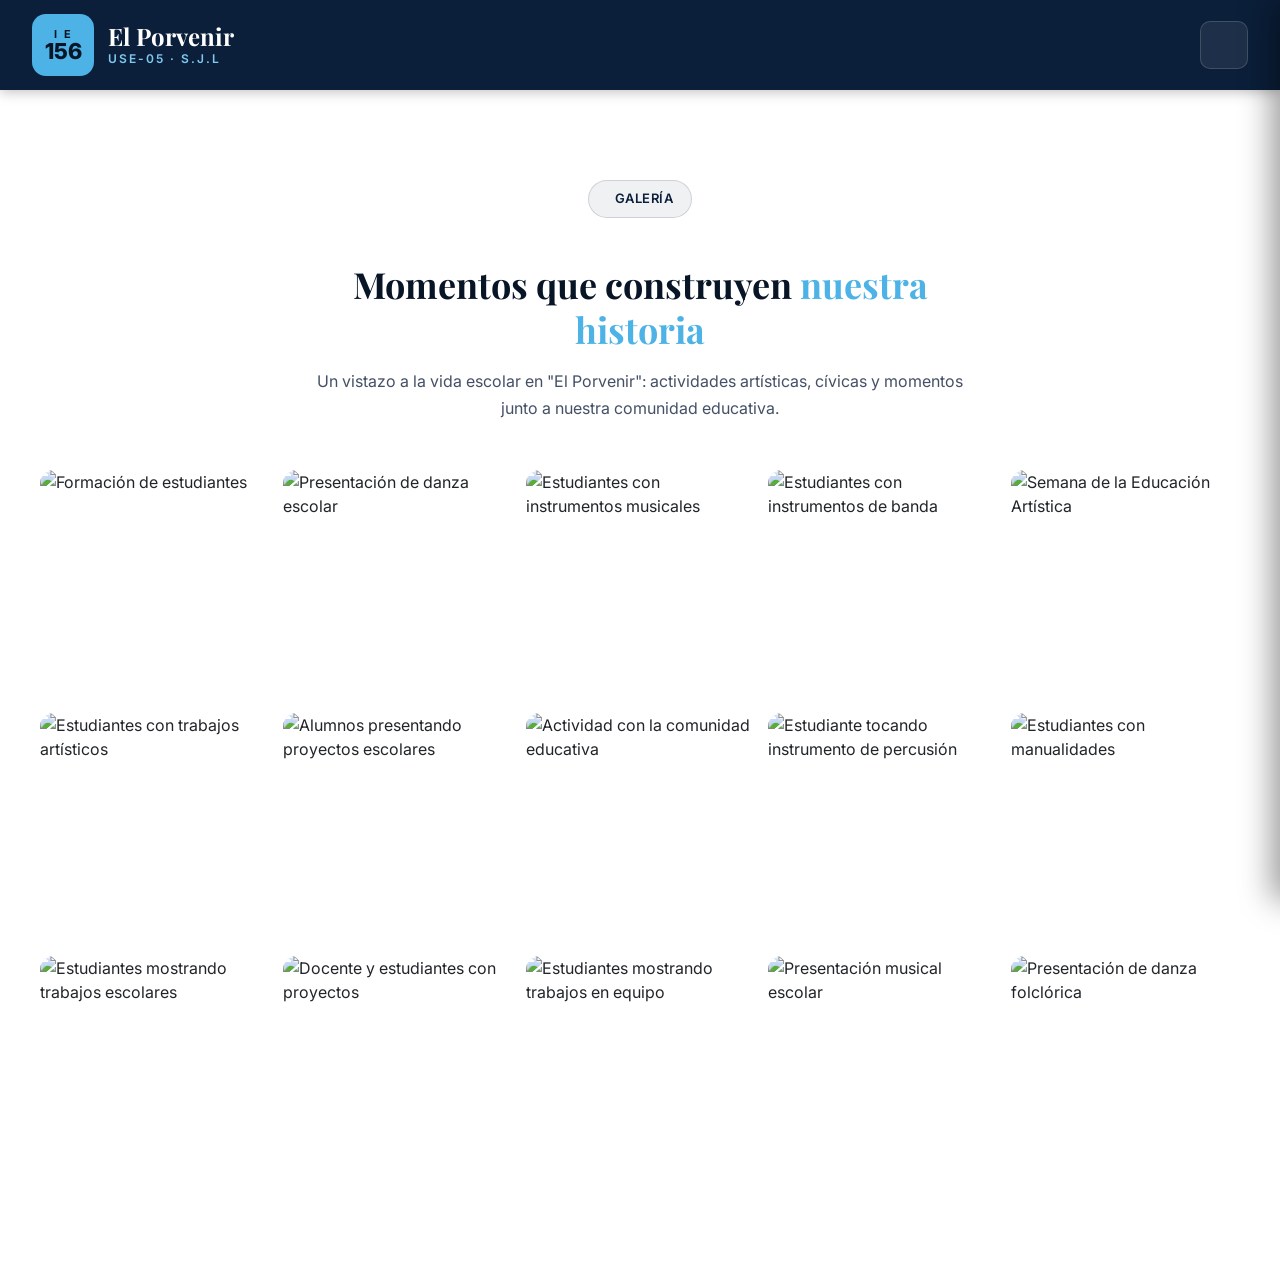
==== galeria.html @ 678dfa6d "first commit" ====
<!DOCTYPE html>
<html lang="es">
<head>
<meta charset="UTF-8">
<meta name="viewport" content="width=device-width, initial-scale=1.0">
<title>I.E. N° 156 El Porvenir - USE 05 SJL</title>
<!-- Bootstrap 5 -->
<link href="https://cdnjs.cloudflare.com/ajax/libs/twitter-bootstrap/5.3.3/css/bootstrap.min.css" rel="stylesheet">
<!-- Bootstrap Icons -->
<link rel="stylesheet" href="https://cdnjs.cloudflare.com/ajax/libs/bootstrap-icons/1.11.3/font/bootstrap-icons.min.css">
<!-- Google Fonts -->
<link rel="preconnect" href="https://fonts.googleapis.com">
<link href="https://fonts.googleapis.com/css2?family=Playfair+Display:wght@600;700;800&family=Inter:wght@400;500;600;700&display=swap" rel="stylesheet">

<link rel="stylesheet" href="estilos.css">
</head>
<body>
<!-- ===== HEADER ===== -->
<header class="header">
  <div class="brand">
    <div class="brand-badge">
      <span class="ie-label">I E</span>
      <span class="ie-number">156</span>
    </div>
    <div class="brand-title">
      <h1>El Porvenir</h1>
      <span>USE-05 · S.J.L</span>
    </div>
  </div>

  <button class="menu-btn" id="menuBtn" aria-label="Abrir menú" aria-expanded="false" aria-controls="sidebarMenu">
    <i class="bi bi-list"></i>
  </button>
</header>

<!-- ===== GALERÍA ===== -->
<section class="gallery" id="galeria">
  <div class="gallery-header">
    <span class="badge-pill badge-pill-dark"><i class="bi bi-camera-fill"></i> GALERÍA</span>
    <h2>Momentos que construyen <span class="highlight-dark">nuestra historia</span></h2>
    <p>Un vistazo a la vida escolar en "El Porvenir": actividades artísticas, cívicas y momentos junto a nuestra comunidad educativa.</p>
  </div>
 
  <div class="gallery-grid">
    <div class="gallery-item"><img src="gallery/g1.jpg" alt="Formación de estudiantes"></div>
    <div class="gallery-item"><img src="gallery/g2.jpg" alt="Presentación de danza escolar"></div>
    <div class="gallery-item"><img src="gallery/g3.jpg" alt="Estudiantes con instrumentos musicales"></div>
    <div class="gallery-item"><img src="gallery/g4.jpg" alt="Estudiantes con instrumentos de banda"></div>
    <div class="gallery-item"><img src="gallery/g5.jpg" alt="Semana de la Educación Artística"></div>
    <div class="gallery-item"><img src="gallery/g6.jpg" alt="Estudiantes con trabajos artísticos"></div>
    <div class="gallery-item"><img src="gallery/g7.jpg" alt="Alumnos presentando proyectos escolares"></div>
    <div class="gallery-item"><img src="gallery/g8.jpg" alt="Actividad con la comunidad educativa"></div>
    <div class="gallery-item"><img src="gallery/g9.jpg" alt="Estudiante tocando instrumento de percusión"></div>
    <div class="gallery-item"><img src="gallery/g10.jpg" alt="Estudiantes con manualidades"></div>
    <div class="gallery-item"><img src="gallery/g11.jpg" alt="Estudiantes mostrando trabajos escolares"></div>
    <div class="gallery-item"><img src="gallery/g12.jpg" alt="Docente y estudiantes con proyectos"></div>
    <div class="gallery-item"><img src="gallery/g13.jpg" alt="Estudiantes mostrando trabajos en equipo"></div>
    <div class="gallery-item"><img src="gallery/g14.jpg" alt="Presentación musical escolar"></div>
    <div class="gallery-item"><img src="gallery/g15.jpg" alt="Presentación de danza folclórica"></div>
  </div>
</section>
 
<!-- ===== OVERLAY + SIDEBAR MENU ===== -->
<div class="overlay-bg" id="overlayBg"></div>
 
<nav class="sidebar" id="sidebarMenu" aria-hidden="true">
  <div class="sidebar-header">
    <div class="brand-title">
      <h1>Menú</h1>
      <span>El Porvenir · IE 156</span>
    </div>
    <button class="sidebar-close" id="sidebarClose" aria-label="Cerrar menú">
      <i class="bi bi-x-lg"></i>
    </button>
  </div>
 
  <div class="sidebar-nav">
    <a href="inicio.html"><i class="bi bi-house-door-fill"></i> Inicio</a>
    <a href="nosotros.html"><i class="bi bi-people-fill"></i> Nosotros</a>
    <a href="#niveles"><i class="bi bi-mortarboard-fill"></i> Niveles de educación</a>
    <a href="#noticias"><i class="bi bi-newspaper"></i> Noticias</a>
    <a href="galeria.html"><i class="bi bi-images"></i> Galería</a>
    <a href="#contacto"><i class="bi bi-envelope-fill"></i> Contáctanos</a>
  </div>
 
  <div class="sidebar-footer">
    © 2026 I.E. N° 156 "El Porvenir" — USE-05 SJL
  </div>
</nav>
 
<script src="https://cdnjs.cloudflare.com/ajax/libs/twitter-bootstrap/5.3.3/js/bootstrap.bundle.min.js"></script>
<script src="script.js"></script>
 
</body>
</html>
---- estilos.css ----
:root{
  --navy: #0b1f3a;
  --navy-dark: #071527;
  --blue-accent: #4db3e6;
  --blue-light: #7fc9f0;
  --red: #c0392b;
  --white: #ffffff;
  --overlay: rgba(7, 21, 39, 0.72);
}

*{ box-sizing: border-box; }

body{
  font-family: 'Inter', sans-serif;
  margin: 0;
  background: var(--navy-dark);
  overflow-x: hidden;
}

h1, h2, .brand-title{
  font-family: 'Playfair Display', serif;
}

/* ===== HEADER ===== */
.header{
  background: var(--navy);
  padding: 14px 32px;
  display: flex;
  align-items: center;
  justify-content: space-between;
  position: relative;
  z-index: 20;
  box-shadow: 0 2px 12px rgba(0,0,0,0.25);
}

.brand{
  display: flex;
  align-items: center;
  gap: 14px;
}

.brand-badge{
  width: 62px;
  height: 62px;
  background: var(--blue-accent);
  border-radius: 14px;
  display: flex;
  flex-direction: column;
  align-items: center;
  justify-content: center;
  color: var(--navy-dark);
  font-weight: 700;
  line-height: 1;
}
.brand-badge .ie-label{
  font-size: 11px;
  letter-spacing: 2px;
}
.brand-badge .ie-number{
  font-size: 22px;
  font-weight: 800;
}

.brand-title h1{
  color: var(--white);
  font-size: 24px;
  margin: 0;
  font-weight: 700;
}
.brand-title span{
  display: block;
  color: var(--blue-light);
  font-size: 12px;
  letter-spacing: 2px;
  font-weight: 600;
  font-family: 'Inter', sans-serif;
}

/* Hamburger button */
.menu-btn{
  background: rgba(255,255,255,0.08);
  border: 1px solid rgba(255,255,255,0.15);
  border-radius: 10px;
  width: 48px;
  height: 48px;
  display: flex;
  align-items: center;
  justify-content: center;
  cursor: pointer;
  transition: background 0.2s ease;
}
.menu-btn:hover{
  background: rgba(255,255,255,0.16);
}
.menu-btn i{
  color: var(--white);
  font-size: 22px;
}

/* ===== HERO ===== */
.hero{
  position: relative;
  min-height: 90vh;
  background: linear-gradient(var(--overlay), var(--overlay)),
              url('PORTADA.jpg') center/cover no-repeat;
  display: flex;
  align-items: center;
}

.hero-content{
  max-width: 720px;
  padding: 60px 32px;
  position: relative;
  z-index: 5;
}

.badge-pill{
  display: inline-flex;
  align-items: center;
  gap: 8px;
  background: rgba(255,255,255,0.08);
  border: 1px solid rgba(127, 201, 240, 0.4);
  color: var(--blue-light);
  padding: 8px 18px;
  border-radius: 30px;
  font-size: 13px;
  font-weight: 600;
  letter-spacing: 0.5px;
  margin-bottom: 24px;
}

.hero-content h2{
  color: var(--white);
  font-size: 52px;
  font-weight: 700;
  line-height: 1.15;
  margin-bottom: 24px;
}
.hero-content h2 .highlight{
  color: var(--blue-light);
}

.hero-content p{
  color: rgba(255,255,255,0.85);
  font-size: 17px;
  line-height: 1.7;
  margin-bottom: 32px;
  max-width: 560px;
}

.hero-buttons .btn{
  padding: 14px 28px;
  border-radius: 30px;
  font-weight: 700;
  font-size: 15px;
}
.btn-primary-custom{
  background: var(--blue-light);
  border: none;
  color: var(--navy-dark);
}
.btn-primary-custom:hover{
  background: #a3d8f5;
  color: var(--navy-dark);
}
.btn-outline-custom{
  background: transparent;
  border: 2px solid rgba(255,255,255,0.6);
  color: var(--white);
}
.btn-outline-custom:hover{
  background: rgba(255,255,255,0.1);
  color: var(--white);
}

/* Shield logo */


/* ===== SIDEBAR MENU ===== */
.overlay-bg{
  position: fixed;
  inset: 0;
  background: rgba(0,0,0,0.55);
  opacity: 0;
  visibility: hidden;
  transition: opacity 0.35s ease, visibility 0.35s ease;
  z-index: 40;
}
.overlay-bg.active{
  opacity: 1;
  visibility: visible;
}

.sidebar{
  position: fixed;
  top: 0;
  right: 0;
  height: 100%;
  width: 340px;
  max-width: 85vw;
  background: var(--navy);
  z-index: 50;
  transform: translateX(100%);
  transition: transform 0.4s cubic-bezier(.25,.8,.25,1);
  box-shadow: -8px 0 30px rgba(0,0,0,0.4);
  display: flex;
  flex-direction: column;
}
.sidebar.active{
  transform: translateX(0);
}

.sidebar-header{
  display: flex;
  align-items: center;
  justify-content: space-between;
  padding: 22px 24px;
  border-bottom: 1px solid rgba(255,255,255,0.1);
}
.sidebar-header .brand-title h1{
  font-size: 18px;
}
.sidebar-close{
  background: rgba(255,255,255,0.08);
  border: 1px solid rgba(255,255,255,0.15);
  border-radius: 8px;
  width: 38px;
  height: 38px;
  color: var(--white);
  display: flex;
  align-items: center;
  justify-content: center;
  cursor: pointer;
  font-size: 18px;
}
.sidebar-close:hover{
  background: rgba(255,255,255,0.16);
}

.sidebar-nav{
  padding: 20px 12px;
  flex: 1;
  overflow-y: auto;
}
.sidebar-nav a{
  display: flex;
  align-items: center;
  gap: 14px;
  color: rgba(255,255,255,0.85);
  text-decoration: none;
  padding: 15px 16px;
  border-radius: 12px;
  font-weight: 600;
  font-size: 16px;
  margin-bottom: 6px;
  transition: background 0.2s ease, color 0.2s ease, padding-left 0.2s ease;
}
.sidebar-nav a i{
  font-size: 20px;
  color: var(--blue-light);
  width: 24px;
  text-align: center;
}
.sidebar-nav a:hover, .sidebar-nav a:focus{
  background: rgba(255,255,255,0.08);
  color: var(--white);
  padding-left: 22px;
}

.sidebar-footer{
  padding: 20px 24px;
  border-top: 1px solid rgba(255,255,255,0.1);
  color: rgba(255,255,255,0.5);
  font-size: 12px;
}

body.no-scroll{
  overflow: hidden;
}

/*noticia*/

*{ box-sizing: border-box; }

body{
  font-family: 'Inter', sans-serif;
  margin: 0;
  background: var(--navy-dark);
  overflow-x: hidden;
}

h1, h2, .brand-title{
  font-family: 'Playfair Display', serif;
}

/* ===== HEADER ===== */
.header{
  background: var(--navy);
  padding: 14px 32px;
  display: flex;
  align-items: center;
  justify-content: space-between;
  position: relative;
  z-index: 20;
  box-shadow: 0 2px 12px rgba(0,0,0,0.25);
}

.brand{
  display: flex;
  align-items: center;
  gap: 14px;
}

.brand-badge{
  width: 62px;
  height: 62px;
  background: var(--blue-accent);
  border-radius: 14px;
  display: flex;
  flex-direction: column;
  align-items: center;
  justify-content: center;
  color: var(--navy-dark);
  font-weight: 700;
  line-height: 1;
}
.brand-badge .ie-label{
  font-size: 11px;
  letter-spacing: 2px;
}
.brand-badge .ie-number{
  font-size: 22px;
  font-weight: 800;
}

.brand-title h1{
  color: var(--white);
  font-size: 24px;
  margin: 0;
  font-weight: 700;
}
.brand-title span{
  display: block;
  color: var(--blue-light);
  font-size: 12px;
  letter-spacing: 2px;
  font-weight: 600;
  font-family: 'Inter', sans-serif;
}

/* Hamburger button */
.menu-btn{
  background: rgba(255,255,255,0.08);
  border: 1px solid rgba(255,255,255,0.15);
  border-radius: 10px;
  width: 48px;
  height: 48px;
  display: flex;
  align-items: center;
  justify-content: center;
  cursor: pointer;
  transition: background 0.2s ease;
}
.menu-btn:hover{
  background: rgba(255,255,255,0.16);
}
.menu-btn i{
  color: var(--white);
  font-size: 22px;
}

/* ===== HERO ===== */
.hero-content{
  max-width: 720px;
  padding: 60px 32px;
  position: relative;
  z-index: 5;
}

.badge-pill{
  display: inline-flex;
  align-items: center;
  gap: 8px;
  background: rgba(255,255,255,0.08);
  border: 1px solid rgba(127, 201, 240, 0.4);
  color: var(--blue-light);
  padding: 8px 18px;
  border-radius: 30px;
  font-size: 13px;
  font-weight: 600;
  letter-spacing: 0.5px;
  margin-bottom: 24px;
}

.hero-content h2{
  color: var(--white);
  font-size: 52px;
  font-weight: 700;
  line-height: 1.15;
  margin-bottom: 24px;
}
.hero-content h2 .highlight{
  color: var(--blue-light);
}

.hero-content p{
  color: rgba(255,255,255,0.85);
  font-size: 17px;
  line-height: 1.7;
  margin-bottom: 32px;
  max-width: 560px;
}

.hero-buttons .btn{
  padding: 14px 28px;
  border-radius: 30px;
  font-weight: 700;
  font-size: 15px;
}
.btn-primary-custom{
  background: var(--blue-light);
  border: none;
  color: var(--navy-dark);
}
.btn-primary-custom:hover{
  background: #a3d8f5;
  color: var(--navy-dark);
}
.btn-outline-custom{
  background: transparent;
  border: 2px solid rgba(255,255,255,0.6);
  color: var(--white);
}
.btn-outline-custom:hover{
  background: rgba(255,255,255,0.1);
  color: var(--white);
}

/* Shield logo */
.shield-wrap{
  position: absolute;
  right: 8%;
  top: 46%;
  transform: translateY(-50%);
  z-index: 4;
}
.shield{
  width: 240px;
  height: 300px;
  background: var(--white);
  border: 4px solid #f0c419;
  clip-path: polygon(0 0, 100% 0, 100% 65%, 50% 100%, 0 65%);
  display: flex;
  flex-direction: column;
  align-items: center;
  box-shadow: 0 15px 40px rgba(0,0,0,0.4);
}
.shield-top{
  display: flex;
  width: 100%;
  flex: 1;
}
.shield-side{
  flex: 1;
  background: var(--red);
  display: flex;
  align-items: center;
  justify-content: center;
  color: var(--white);
  font-family: 'Playfair Display', serif;
  font-weight: 700;
  font-size: 28px;
}
.shield-center{
  width: 70px;
  display: flex;
  align-items: center;
  justify-content: center;
  font-family: 'Playfair Display', serif;
  font-weight: 800;
  font-size: 46px;
  color: var(--navy-dark);
}
.shield-footer{
  text-align: center;
  padding-bottom: 14px;
  color: var(--navy-dark);
}
.shield-footer strong{
  display: block;
  font-size: 12px;
  letter-spacing: 1px;
}
.shield-footer small{
  font-size: 9px;
  color: #555;
}

@media (max-width: 991px){
  .shield-wrap{ display:none; }
  .hero-content h2{ font-size: 38px; }
}

/* ===== SIDEBAR MENU ===== */
.overlay-bg{
  position: fixed;
  inset: 0;
  background: rgba(0,0,0,0.55);
  opacity: 0;
  visibility: hidden;
  transition: opacity 0.35s ease, visibility 0.35s ease;
  z-index: 40;
}
.overlay-bg.active{
  opacity: 1;
  visibility: visible;
}

.sidebar{
  position: fixed;
  top: 0;
  right: 0;
  height: 100%;
  width: 340px;
  max-width: 85vw;
  background: var(--navy);
  z-index: 50;
  transform: translateX(100%);
  transition: transform 0.4s cubic-bezier(.25,.8,.25,1);
  box-shadow: -8px 0 30px rgba(0,0,0,0.4);
  display: flex;
  flex-direction: column;
}
.sidebar.active{
  transform: translateX(0);
}

.sidebar-header{
  display: flex;
  align-items: center;
  justify-content: space-between;
  padding: 22px 24px;
  border-bottom: 1px solid rgba(255,255,255,0.1);
}
.sidebar-header .brand-title h1{
  font-size: 18px;
}
.sidebar-close{
  background: rgba(255,255,255,0.08);
  border: 1px solid rgba(255,255,255,0.15);
  border-radius: 8px;
  width: 38px;
  height: 38px;
  color: var(--white);
  display: flex;
  align-items: center;
  justify-content: center;
  cursor: pointer;
  font-size: 18px;
}
.sidebar-close:hover{
  background: rgba(255,255,255,0.16);
}

.sidebar-nav{
  padding: 20px 12px;
  flex: 1;
  overflow-y: auto;
}
.sidebar-nav a{
  display: flex;
  align-items: center;
  gap: 14px;
  color: rgba(255,255,255,0.85);
  text-decoration: none;
  padding: 15px 16px;
  border-radius: 12px;
  font-weight: 600;
  font-size: 16px;
  margin-bottom: 6px;
  transition: background 0.2s ease, color 0.2s ease, padding-left 0.2s ease;
}
.sidebar-nav a i{
  font-size: 20px;
  color: var(--blue-light);
  width: 24px;
  text-align: center;
}
.sidebar-nav a:hover, .sidebar-nav a:focus{
  background: rgba(255,255,255,0.08);
  color: var(--white);
  padding-left: 22px;
}

.sidebar-footer{
  padding: 20px 24px;
  border-top: 1px solid rgba(255,255,255,0.1);
  color: rgba(255,255,255,0.5);
  font-size: 12px;
}

body.no-scroll{
  overflow: hidden;
}

/* ===== HISTORIA ===== */
.history{
  background: var(--white);
  padding: 90px 32px 100px;
}
 
.history-layout{
  max-width: 1200px;
  margin: 0 auto;
  display: grid;
  grid-template-columns: 1.15fr 0.85fr;
  gap: 64px;
  align-items: start;
}
 
/* Columna de texto (derecha, fija) */
.history-text-col{
  order: 2;
}
.history-text-sticky{
  position: sticky;
  top: 32px;
}
 
.badge-pill-dark{
  background: rgba(11, 31, 58, 0.06);
  border: 1px solid rgba(11, 31, 58, 0.15);
  color: var(--navy);
}
 
.history-text-sticky h2{
  font-size: 38px;
  font-weight: 700;
  color: var(--navy-dark);
  line-height: 1.2;
  margin: 20px 0 22px;
}
.highlight-dark{
  color: var(--blue-accent);
}
 
.history-text-sticky p{
  color: #445066;
  font-size: 16.5px;
  line-height: 1.75;
  margin-bottom: 18px;
}
.history-text-sticky p strong{
  color: var(--navy-dark);
}
 
.history-photo{
  position: relative;
  margin-top: 12px;
  border-radius: 20px;
  overflow: hidden;
  box-shadow: 0 20px 45px rgba(11, 31, 58, 0.18);
}
.history-photo img{
  width: 100%;
  height: 320px;
  object-fit: cover;
  display: block;
}
.history-photo-badge{
  position: absolute;
  left: 20px;
  bottom: 20px;
  background: var(--navy);
  color: var(--white);
  padding: 12px 18px;
  border-radius: 14px;
  display: flex;
  flex-direction: column;
  line-height: 1.2;
  box-shadow: 0 8px 20px rgba(0,0,0,0.25);
}
.history-photo-badge strong{
  font-family: 'Playfair Display', serif;
  font-size: 24px;
  color: var(--blue-light);
}
.history-photo-badge span{
  font-size: 12px;
  letter-spacing: 0.5px;
}
 
/* Columna de timeline (izquierda) */
.history-timeline-col{
  order: 1;
}
 
/* Timeline */
.timeline{
  position: relative;
}
 
.timeline-line{
  position: absolute;
  left: 27px;
  top: 8px;
  bottom: 8px;
  width: 3px;
  background: linear-gradient(var(--blue-accent), var(--navy));
  border-radius: 3px;
}
 
.timeline-item{
  position: relative;
  display: flex;
  gap: 24px;
  padding-bottom: 36px;
}
.timeline-item:last-child{
  padding-bottom: 0;
}
 
.timeline-dot{
  flex-shrink: 0;
  width: 56px;
  height: 56px;
  border-radius: 50%;
  background: var(--navy);
  border: 4px solid var(--blue-light);
  position: relative;
  z-index: 2;
  display: flex;
  align-items: center;
  justify-content: center;
}
.timeline-dot i{
  color: var(--white);
  font-size: 20px;
}
 
.timeline-card{
  background: #f4f8fb;
  border: 1px solid rgba(11, 31, 58, 0.08);
  border-left: 4px solid var(--blue-accent);
  border-radius: 16px;
  padding: 20px 24px;
  flex: 1;
  transition: transform 0.2s ease, box-shadow 0.2s ease;
}
.timeline-card:hover{
  transform: translateY(-3px);
  box-shadow: 0 12px 28px rgba(11, 31, 58, 0.12);
}
 
.timeline-year{
  display: inline-block;
  background: var(--navy);
  color: var(--white);
  font-weight: 700;
  font-size: 13px;
  letter-spacing: 1px;
  padding: 5px 14px;
  border-radius: 20px;
  margin-bottom: 12px;
}
 
.timeline-card h3{
  font-family: 'Playfair Display', serif;
  font-size: 20px;
  color: var(--navy-dark);
  margin: 0 0 8px;
}
 
.timeline-card p{
  color: #445066;
  font-size: 15px;
  line-height: 1.7;
  margin: 0;
}
 
@media (max-width: 900px){
  .history-layout{
    grid-template-columns: 1fr;
    gap: 40px;
  }
  .history-text-col{ order: 1; }
  .history-timeline-col{ order: 2; }
  .history-text-sticky{ position: static; }
}
 
@media (max-width: 640px){
  .history{ padding: 60px 20px 70px; }
  .history-text-sticky h2{ font-size: 28px; }
  .history-photo img{ height: 220px; }
  .timeline-line{ left: 22px; }
  .timeline-dot{ width: 44px; height: 44px; border-width: 3px; }
  .timeline-dot i{ font-size: 16px; }
  .timeline-item{ gap: 16px; }
  .timeline-card{ padding: 16px 18px; }
}

/* ===== NOSOTROS ===== */
.about{
  background: #f4f8fb;
  padding: 90px 32px 100px;
}
 
.about-header{
  max-width: 720px;
  margin: 0 auto 56px;
  text-align: center;
}
.about-header h2{
  font-size: 36px;
  font-weight: 700;
  color: var(--navy-dark);
  line-height: 1.25;
  margin: 20px 0 0;
}
 
.about-cards{
  max-width: 1000px;
  margin: 0 auto 48px;
  display: grid;
  grid-template-columns: 1fr 1fr;
  gap: 28px;
}
 
.about-card{
  background: var(--white);
  border-radius: 20px;
  padding: 36px 32px;
  border: 1px solid rgba(11, 31, 58, 0.08);
  box-shadow: 0 10px 30px rgba(11, 31, 58, 0.06);
}
 
.about-card-icon{
  width: 54px;
  height: 54px;
  border-radius: 14px;
  background: var(--navy);
  display: flex;
  align-items: center;
  justify-content: center;
  margin-bottom: 20px;
}
.about-card-icon i{
  color: var(--blue-light);
  font-size: 24px;
}
 
.about-card h3{
  font-family: 'Playfair Display', serif;
  font-size: 24px;
  color: var(--navy-dark);
  margin: 0 0 14px;
}
 
.about-card p{
  color: #445066;
  font-size: 15.5px;
  line-height: 1.75;
  margin: 0;
}
 
/* Tarjeta directora */
.director-card{
  max-width: 1000px;
  margin: 0 auto;
  background: var(--navy);
  border-radius: 20px;
  padding: 32px 36px;
  display: flex;
  align-items: center;
  gap: 28px;
  box-shadow: 0 20px 45px rgba(11, 31, 58, 0.18);
}
 
.director-photo{
  flex-shrink: 0;
  width: 88px;
  height: 88px;
  border-radius: 50%;
  background: var(--blue-accent);
  border: 3px solid var(--blue-light);
  display: flex;
  align-items: center;
  justify-content: center;
  overflow: hidden;
}
.director-photo img{
  width: 100%;
  height: 100%;
  object-fit: cover;
  object-position: top center;
}
 
.director-tag{
  display: inline-block;
  background: rgba(255,255,255,0.1);
  color: var(--blue-light);
  font-size: 12px;
  font-weight: 700;
  letter-spacing: 1.5px;
  padding: 4px 12px;
  border-radius: 20px;
  margin-bottom: 10px;
}
 
.director-info h3{
  font-family: 'Playfair Display', serif;
  color: var(--white);
  font-size: 22px;
  margin: 0 0 6px;
}
 
.director-info p{
  color: rgba(255,255,255,0.75);
  font-size: 15px;
  margin: 0;
}
 
@media (max-width: 768px){
  .about{ padding: 60px 20px 70px; }
  .about-header h2{ font-size: 28px; }
  .about-cards{ grid-template-columns: 1fr; }
  .director-card{ flex-direction: column; text-align: center; padding: 28px 24px; }
}

/* ===== GALERÍA ===== */
.gallery{
  background: var(--white);
  padding: 90px 32px 100px;
}
 
.gallery-header{
  max-width: 680px;
  margin: 0 auto 48px;
  text-align: center;
}
.gallery-header h2{
  font-size: 36px;
  font-weight: 700;
  color: var(--navy-dark);
  line-height: 1.25;
  margin: 20px 0 16px;
}
.gallery-header p{
  color: #445066;
  font-size: 16px;
  line-height: 1.7;
}
 
.gallery-grid{
  max-width: 1200px;
  margin: 0 auto;
  display: grid;
  grid-template-columns: repeat(5, 1fr);
  gap: 14px;
}
 
.gallery-item{
  aspect-ratio: 1 / 1;
  border-radius: 14px;
  overflow: hidden;
  cursor: pointer;
  position: relative;
}
.gallery-item img{
  width: 100%;
  height: 100%;
  object-fit: cover;
  display: block;
  transition: transform 0.4s ease, filter 0.4s ease;
}
.gallery-item::after{
  content: '';
  position: absolute;
  inset: 0;
  background: linear-gradient(to top, rgba(7,21,39,0.35), transparent 50%);
  opacity: 0;
  transition: opacity 0.3s ease;
}
.gallery-item:hover::after{
  opacity: 1;
}
.gallery-item:hover img{
  transform: scale(1.08);
}
 
@media (max-width: 900px){
  .gallery-grid{ grid-template-columns: repeat(3, 1fr); }
}
@media (max-width: 640px){
  .gallery{ padding: 60px 20px 70px; }
  .gallery-header h2{ font-size: 28px; }
  .gallery-grid{ grid-template-columns: repeat(2, 1fr); gap: 10px; }
}
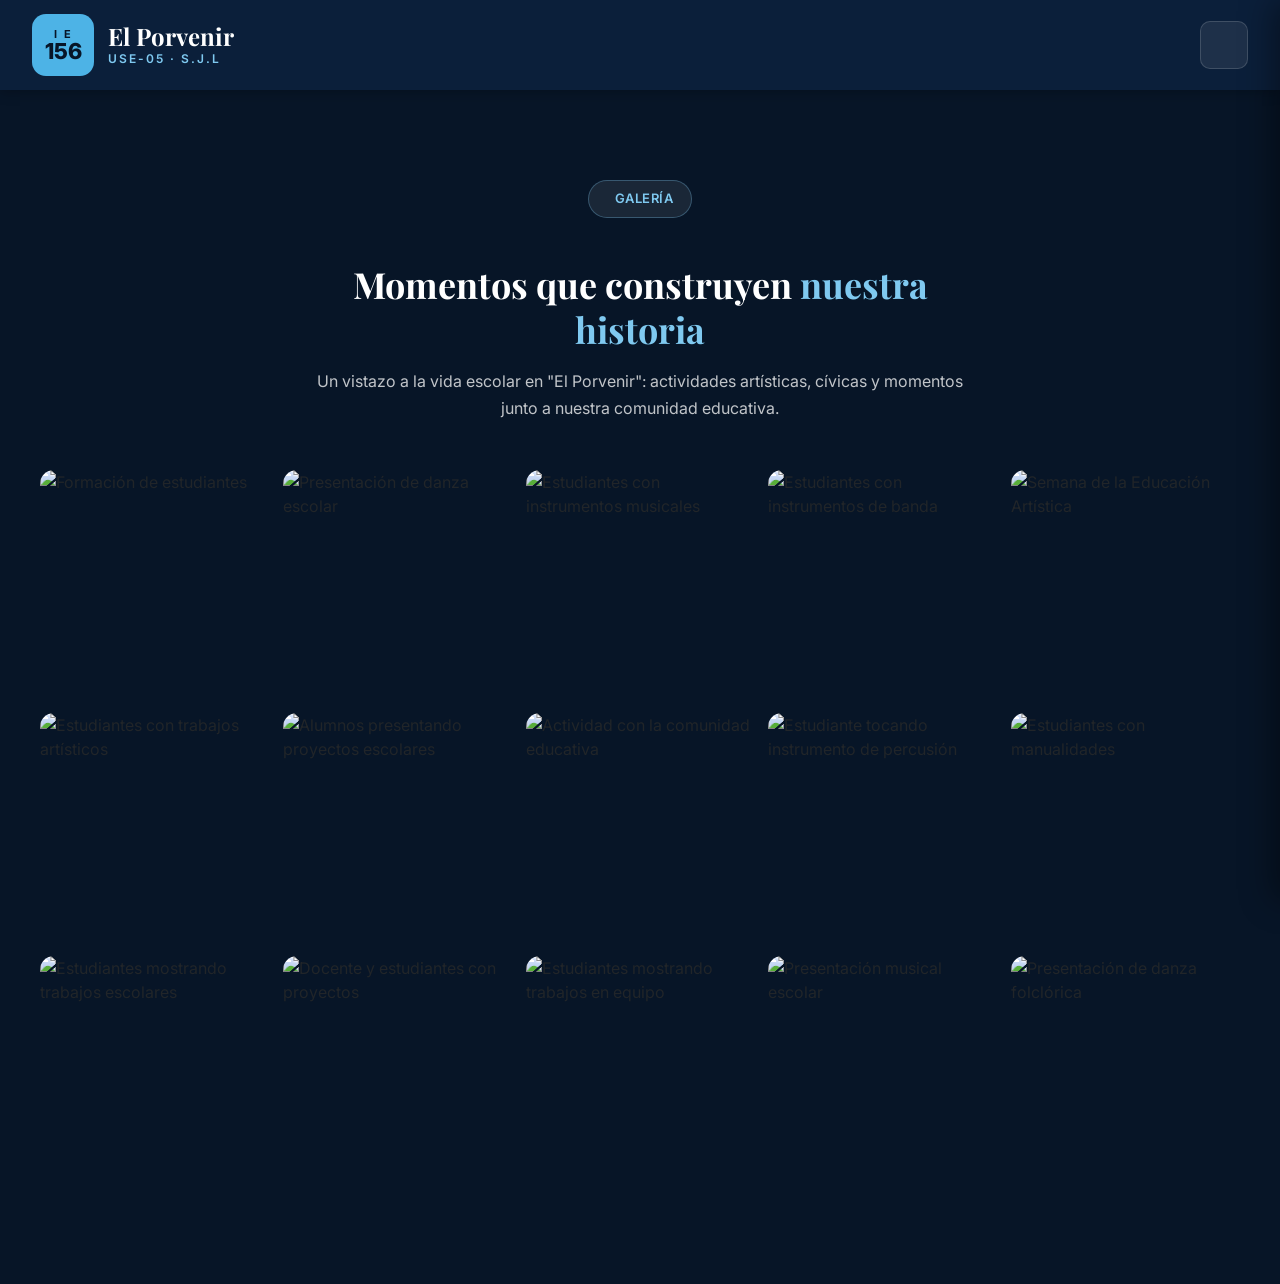
==== commit 3ce74fd3: "capas actualizadas" ====
--- a/galeria.html
+++ b/galeria.html
@@ -75,7 +75,7 @@
   </div>
  
   <div class="sidebar-nav">
-    <a href="inicio.html"><i class="bi bi-house-door-fill"></i> Inicio</a>
+    <a href="index.html"><i class="bi bi-house-door-fill"></i> Inicio</a>
     <a href="nosotros.html"><i class="bi bi-people-fill"></i> Nosotros</a>
     <a href="#niveles"><i class="bi bi-mortarboard-fill"></i> Niveles de educación</a>
     <a href="#noticias"><i class="bi bi-newspaper"></i> Noticias</a>
--- a/estilos.css
+++ b/estilos.css
@@ -97,7 +97,7 @@
   font-size: 22px;
 }
 
-/* ===== HERO ===== */
+/* ===== HERO (con imagen de portada) ===== */
 .hero{
   position: relative;
   min-height: 90vh;
@@ -174,7 +174,69 @@
 }
 
 /* Shield logo */
-
+.shield-wrap{
+  position: absolute;
+  right: 8%;
+  top: 46%;
+  transform: translateY(-50%);
+  z-index: 4;
+}
+.shield{
+  width: 240px;
+  height: 300px;
+  background: var(--white);
+  border: 4px solid #f0c419;
+  clip-path: polygon(0 0, 100% 0, 100% 65%, 50% 100%, 0 65%);
+  display: flex;
+  flex-direction: column;
+  align-items: center;
+  box-shadow: 0 15px 40px rgba(0,0,0,0.4);
+}
+.shield-top{
+  display: flex;
+  width: 100%;
+  flex: 1;
+}
+.shield-side{
+  flex: 1;
+  background: var(--red);
+  display: flex;
+  align-items: center;
+  justify-content: center;
+  color: var(--white);
+  font-family: 'Playfair Display', serif;
+  font-weight: 700;
+  font-size: 28px;
+}
+.shield-center{
+  width: 70px;
+  display: flex;
+  align-items: center;
+  justify-content: center;
+  font-family: 'Playfair Display', serif;
+  font-weight: 800;
+  font-size: 46px;
+  color: var(--navy-dark);
+}
+.shield-footer{
+  text-align: center;
+  padding-bottom: 14px;
+  color: var(--navy-dark);
+}
+.shield-footer strong{
+  display: block;
+  font-size: 12px;
+  letter-spacing: 1px;
+}
+.shield-footer small{
+  font-size: 9px;
+  color: #555;
+}
+
+@media (max-width: 991px){
+  .shield-wrap{ display:none; }
+  .hero-content h2{ font-size: 38px; }
+}
 
 /* ===== SIDEBAR MENU ===== */
 .overlay-bg{
@@ -278,338 +340,31 @@
   overflow: hidden;
 }
 
-/*noticia*/
-
-*{ box-sizing: border-box; }
-
-body{
-  font-family: 'Inter', sans-serif;
-  margin: 0;
-  background: var(--navy-dark);
-  overflow-x: hidden;
-}
-
-h1, h2, .brand-title{
-  font-family: 'Playfair Display', serif;
-}
-
-/* ===== HEADER ===== */
-.header{
-  background: var(--navy);
-  padding: 14px 32px;
-  display: flex;
-  align-items: center;
-  justify-content: space-between;
-  position: relative;
-  z-index: 20;
-  box-shadow: 0 2px 12px rgba(0,0,0,0.25);
-}
-
-.brand{
-  display: flex;
-  align-items: center;
-  gap: 14px;
-}
-
-.brand-badge{
-  width: 62px;
-  height: 62px;
-  background: var(--blue-accent);
-  border-radius: 14px;
-  display: flex;
-  flex-direction: column;
-  align-items: center;
-  justify-content: center;
-  color: var(--navy-dark);
-  font-weight: 700;
-  line-height: 1;
-}
-.brand-badge .ie-label{
-  font-size: 11px;
-  letter-spacing: 2px;
-}
-.brand-badge .ie-number{
-  font-size: 22px;
-  font-weight: 800;
-}
-
-.brand-title h1{
-  color: var(--white);
-  font-size: 24px;
-  margin: 0;
-  font-weight: 700;
-}
-.brand-title span{
-  display: block;
-  color: var(--blue-light);
-  font-size: 12px;
-  letter-spacing: 2px;
-  font-weight: 600;
-  font-family: 'Inter', sans-serif;
-}
-
-/* Hamburger button */
-.menu-btn{
-  background: rgba(255,255,255,0.08);
-  border: 1px solid rgba(255,255,255,0.15);
-  border-radius: 10px;
-  width: 48px;
-  height: 48px;
-  display: flex;
-  align-items: center;
-  justify-content: center;
-  cursor: pointer;
-  transition: background 0.2s ease;
-}
-.menu-btn:hover{
-  background: rgba(255,255,255,0.16);
-}
-.menu-btn i{
-  color: var(--white);
-  font-size: 22px;
-}
-
-/* ===== HERO ===== */
-.hero-content{
-  max-width: 720px;
-  padding: 60px 32px;
-  position: relative;
-  z-index: 5;
-}
-
-.badge-pill{
-  display: inline-flex;
-  align-items: center;
-  gap: 8px;
-  background: rgba(255,255,255,0.08);
-  border: 1px solid rgba(127, 201, 240, 0.4);
-  color: var(--blue-light);
-  padding: 8px 18px;
-  border-radius: 30px;
-  font-size: 13px;
-  font-weight: 600;
-  letter-spacing: 0.5px;
-  margin-bottom: 24px;
-}
-
-.hero-content h2{
-  color: var(--white);
-  font-size: 52px;
-  font-weight: 700;
-  line-height: 1.15;
-  margin-bottom: 24px;
-}
-.hero-content h2 .highlight{
-  color: var(--blue-light);
-}
-
-.hero-content p{
-  color: rgba(255,255,255,0.85);
-  font-size: 17px;
-  line-height: 1.7;
-  margin-bottom: 32px;
-  max-width: 560px;
-}
-
-.hero-buttons .btn{
-  padding: 14px 28px;
-  border-radius: 30px;
-  font-weight: 700;
-  font-size: 15px;
-}
-.btn-primary-custom{
-  background: var(--blue-light);
-  border: none;
-  color: var(--navy-dark);
-}
-.btn-primary-custom:hover{
-  background: #a3d8f5;
-  color: var(--navy-dark);
-}
-.btn-outline-custom{
-  background: transparent;
-  border: 2px solid rgba(255,255,255,0.6);
-  color: var(--white);
-}
-.btn-outline-custom:hover{
-  background: rgba(255,255,255,0.1);
-  color: var(--white);
-}
-
-/* Shield logo */
-.shield-wrap{
+/* ===== FONDO NAVY CON REJILLA (reutilizable) ===== */
+.bg-navy-pattern{
+  position: relative;
+  background: linear-gradient(135deg, var(--navy-dark) 0%, var(--navy) 55%, var(--navy-dark) 100%);
+  overflow: hidden;
+}
+
+.bg-navy-pattern::before{
+  content: '';
   position: absolute;
-  right: 8%;
-  top: 46%;
-  transform: translateY(-50%);
-  z-index: 4;
-}
-.shield{
-  width: 240px;
-  height: 300px;
-  background: var(--white);
-  border: 4px solid #f0c419;
-  clip-path: polygon(0 0, 100% 0, 100% 65%, 50% 100%, 0 65%);
-  display: flex;
-  flex-direction: column;
-  align-items: center;
-  box-shadow: 0 15px 40px rgba(0,0,0,0.4);
-}
-.shield-top{
-  display: flex;
-  width: 100%;
-  flex: 1;
-}
-.shield-side{
-  flex: 1;
-  background: var(--red);
-  display: flex;
-  align-items: center;
-  justify-content: center;
-  color: var(--white);
-  font-family: 'Playfair Display', serif;
-  font-weight: 700;
-  font-size: 28px;
-}
-.shield-center{
-  width: 70px;
-  display: flex;
-  align-items: center;
-  justify-content: center;
-  font-family: 'Playfair Display', serif;
-  font-weight: 800;
-  font-size: 46px;
-  color: var(--navy-dark);
-}
-.shield-footer{
-  text-align: center;
-  padding-bottom: 14px;
-  color: var(--navy-dark);
-}
-.shield-footer strong{
-  display: block;
-  font-size: 12px;
-  letter-spacing: 1px;
-}
-.shield-footer small{
-  font-size: 9px;
-  color: #555;
-}
-
-@media (max-width: 991px){
-  .shield-wrap{ display:none; }
-  .hero-content h2{ font-size: 38px; }
-}
-
-/* ===== SIDEBAR MENU ===== */
-.overlay-bg{
-  position: fixed;
   inset: 0;
-  background: rgba(0,0,0,0.55);
-  opacity: 0;
-  visibility: hidden;
-  transition: opacity 0.35s ease, visibility 0.35s ease;
-  z-index: 40;
-}
-.overlay-bg.active{
-  opacity: 1;
-  visibility: visible;
-}
-
-.sidebar{
-  position: fixed;
-  top: 0;
-  right: 0;
-  height: 100%;
-  width: 340px;
-  max-width: 85vw;
-  background: var(--navy);
-  z-index: 50;
-  transform: translateX(100%);
-  transition: transform 0.4s cubic-bezier(.25,.8,.25,1);
-  box-shadow: -8px 0 30px rgba(0,0,0,0.4);
-  display: flex;
-  flex-direction: column;
-}
-.sidebar.active{
-  transform: translateX(0);
-}
-
-.sidebar-header{
-  display: flex;
-  align-items: center;
-  justify-content: space-between;
-  padding: 22px 24px;
-  border-bottom: 1px solid rgba(255,255,255,0.1);
-}
-.sidebar-header .brand-title h1{
-  font-size: 18px;
-}
-.sidebar-close{
-  background: rgba(255,255,255,0.08);
-  border: 1px solid rgba(255,255,255,0.15);
-  border-radius: 8px;
-  width: 38px;
-  height: 38px;
-  color: var(--white);
-  display: flex;
-  align-items: center;
-  justify-content: center;
-  cursor: pointer;
-  font-size: 18px;
-}
-.sidebar-close:hover{
-  background: rgba(255,255,255,0.16);
-}
-
-.sidebar-nav{
-  padding: 20px 12px;
-  flex: 1;
-  overflow-y: auto;
-}
-.sidebar-nav a{
-  display: flex;
-  align-items: center;
-  gap: 14px;
-  color: rgba(255,255,255,0.85);
-  text-decoration: none;
-  padding: 15px 16px;
-  border-radius: 12px;
-  font-weight: 600;
-  font-size: 16px;
-  margin-bottom: 6px;
-  transition: background 0.2s ease, color 0.2s ease, padding-left 0.2s ease;
-}
-.sidebar-nav a i{
-  font-size: 20px;
-  color: var(--blue-light);
-  width: 24px;
-  text-align: center;
-}
-.sidebar-nav a:hover, .sidebar-nav a:focus{
-  background: rgba(255,255,255,0.08);
-  color: var(--white);
-  padding-left: 22px;
-}
-
-.sidebar-footer{
-  padding: 20px 24px;
-  border-top: 1px solid rgba(255,255,255,0.1);
-  color: rgba(255,255,255,0.5);
-  font-size: 12px;
-}
-
-body.no-scroll{
-  overflow: hidden;
-}
-
-/* ===== HISTORIA ===== */
+  background-image: radial-gradient(ellipse at 75% 50%, rgba(127,201,240,0.12) 0%, transparent 55%),
+                    url("data:image/svg+xml,%3Csvg width='64' height='64' viewBox='0 0 64 64' xmlns='http://www.w3.org/2000/svg'%3E%3Cpath d='M32 0 L32 64 M0 32 L64 32' stroke='%237fc9f0' stroke-width='0.5' opacity='0.06'/%3E%3C/svg%3E");
+  pointer-events: none;
+  z-index: 0;
+}
+
+/* ===== HISTORIA (sobre fondo navy) ===== */
 .history{
-  background: var(--white);
   padding: 90px 32px 100px;
 }
- 
+
 .history-layout{
+  position: relative;
+  z-index: 1;
   max-width: 1200px;
   margin: 0 auto;
   display: grid;
@@ -617,7 +372,7 @@
   gap: 64px;
   align-items: start;
 }
- 
+
 /* Columna de texto (derecha, fija) */
 .history-text-col{
   order: 2;
@@ -626,40 +381,40 @@
   position: sticky;
   top: 32px;
 }
- 
+
 .badge-pill-dark{
-  background: rgba(11, 31, 58, 0.06);
-  border: 1px solid rgba(11, 31, 58, 0.15);
-  color: var(--navy);
-}
- 
+  background: rgba(255,255,255,0.08);
+  border: 1px solid rgba(127,201,240,0.30);
+  color: var(--blue-light);
+}
+
 .history-text-sticky h2{
   font-size: 38px;
   font-weight: 700;
-  color: var(--navy-dark);
+  color: var(--white);
   line-height: 1.2;
   margin: 20px 0 22px;
 }
 .highlight-dark{
-  color: var(--blue-accent);
-}
- 
+  color: var(--blue-light);
+}
+
 .history-text-sticky p{
-  color: #445066;
+  color: rgba(255,255,255,0.75);
   font-size: 16.5px;
   line-height: 1.75;
   margin-bottom: 18px;
 }
 .history-text-sticky p strong{
-  color: var(--navy-dark);
-}
- 
+  color: var(--white);
+}
+
 .history-photo{
   position: relative;
   margin-top: 12px;
   border-radius: 20px;
   overflow: hidden;
-  box-shadow: 0 20px 45px rgba(11, 31, 58, 0.18);
+  box-shadow: 0 20px 45px rgba(0,0,0,0.35);
 }
 .history-photo img{
   width: 100%;
@@ -689,17 +444,17 @@
   font-size: 12px;
   letter-spacing: 0.5px;
 }
- 
+
 /* Columna de timeline (izquierda) */
 .history-timeline-col{
   order: 1;
 }
- 
+
 /* Timeline */
 .timeline{
   position: relative;
 }
- 
+
 .timeline-line{
   position: absolute;
   left: 27px;
@@ -709,7 +464,7 @@
   background: linear-gradient(var(--blue-accent), var(--navy));
   border-radius: 3px;
 }
- 
+
 .timeline-item{
   position: relative;
   display: flex;
@@ -719,7 +474,7 @@
 .timeline-item:last-child{
   padding-bottom: 0;
 }
- 
+
 .timeline-dot{
   flex-shrink: 0;
   width: 56px;
@@ -737,11 +492,11 @@
   color: var(--white);
   font-size: 20px;
 }
- 
+
 .timeline-card{
-  background: #f4f8fb;
-  border: 1px solid rgba(11, 31, 58, 0.08);
-  border-left: 4px solid var(--blue-accent);
+  background: rgba(255,255,255,0.06);
+  border: 1px solid rgba(255,255,255,0.12);
+  border-left: 4px solid var(--blue-light);
   border-radius: 16px;
   padding: 20px 24px;
   flex: 1;
@@ -749,9 +504,9 @@
 }
 .timeline-card:hover{
   transform: translateY(-3px);
-  box-shadow: 0 12px 28px rgba(11, 31, 58, 0.12);
-}
- 
+  box-shadow: 0 12px 28px rgba(0,0,0,0.35);
+}
+
 .timeline-year{
   display: inline-block;
   background: var(--navy);
@@ -763,21 +518,21 @@
   border-radius: 20px;
   margin-bottom: 12px;
 }
- 
+
 .timeline-card h3{
   font-family: 'Playfair Display', serif;
   font-size: 20px;
-  color: var(--navy-dark);
+  color: var(--white);
   margin: 0 0 8px;
 }
- 
+
 .timeline-card p{
-  color: #445066;
+  color: rgba(255,255,255,0.75);
   font-size: 15px;
   line-height: 1.7;
   margin: 0;
 }
- 
+
 @media (max-width: 900px){
   .history-layout{
     grid-template-columns: 1fr;
@@ -787,7 +542,7 @@
   .history-timeline-col{ order: 2; }
   .history-text-sticky{ position: static; }
 }
- 
+
 @media (max-width: 640px){
   .history{ padding: 60px 20px 70px; }
   .history-text-sticky h2{ font-size: 28px; }
@@ -799,13 +554,14 @@
   .timeline-card{ padding: 16px 18px; }
 }
 
-/* ===== NOSOTROS ===== */
+/* ===== NOSOTROS (sobre fondo navy) ===== */
 .about{
-  background: #f4f8fb;
   padding: 90px 32px 100px;
 }
- 
+
 .about-header{
+  position: relative;
+  z-index: 1;
   max-width: 720px;
   margin: 0 auto 56px;
   text-align: center;
@@ -813,27 +569,29 @@
 .about-header h2{
   font-size: 36px;
   font-weight: 700;
-  color: var(--navy-dark);
+  color: var(--white);
   line-height: 1.25;
   margin: 20px 0 0;
 }
- 
+
 .about-cards{
+  position: relative;
+  z-index: 1;
   max-width: 1000px;
   margin: 0 auto 48px;
   display: grid;
   grid-template-columns: 1fr 1fr;
   gap: 28px;
 }
- 
+
 .about-card{
-  background: var(--white);
+  background: rgba(255,255,255,0.06);
   border-radius: 20px;
   padding: 36px 32px;
-  border: 1px solid rgba(11, 31, 58, 0.08);
-  box-shadow: 0 10px 30px rgba(11, 31, 58, 0.06);
-}
- 
+  border: 1px solid rgba(255,255,255,0.12);
+  box-shadow: 0 10px 30px rgba(0,0,0,0.25);
+}
+
 .about-card-icon{
   width: 54px;
   height: 54px;
@@ -848,34 +606,37 @@
   color: var(--blue-light);
   font-size: 24px;
 }
- 
+
 .about-card h3{
   font-family: 'Playfair Display', serif;
   font-size: 24px;
-  color: var(--navy-dark);
+  color: var(--white);
   margin: 0 0 14px;
 }
- 
+
 .about-card p{
-  color: #445066;
+  color: rgba(255,255,255,0.75);
   font-size: 15.5px;
   line-height: 1.75;
   margin: 0;
 }
- 
+
 /* Tarjeta directora */
 .director-card{
+  position: relative;
+  z-index: 1;
   max-width: 1000px;
   margin: 0 auto;
-  background: var(--navy);
+  background: rgba(255,255,255,0.08);
+  border: 1px solid rgba(255,255,255,0.15);
   border-radius: 20px;
   padding: 32px 36px;
   display: flex;
   align-items: center;
   gap: 28px;
-  box-shadow: 0 20px 45px rgba(11, 31, 58, 0.18);
-}
- 
+  box-shadow: 0 20px 45px rgba(0,0,0,0.3);
+}
+
 .director-photo{
   flex-shrink: 0;
   width: 88px;
@@ -894,7 +655,7 @@
   object-fit: cover;
   object-position: top center;
 }
- 
+
 .director-tag{
   display: inline-block;
   background: rgba(255,255,255,0.1);
@@ -906,20 +667,20 @@
   border-radius: 20px;
   margin-bottom: 10px;
 }
- 
+
 .director-info h3{
   font-family: 'Playfair Display', serif;
   color: var(--white);
   font-size: 22px;
   margin: 0 0 6px;
 }
- 
+
 .director-info p{
   color: rgba(255,255,255,0.75);
   font-size: 15px;
   margin: 0;
 }
- 
+
 @media (max-width: 768px){
   .about{ padding: 60px 20px 70px; }
   .about-header h2{ font-size: 28px; }
@@ -927,13 +688,14 @@
   .director-card{ flex-direction: column; text-align: center; padding: 28px 24px; }
 }
 
-/* ===== GALERÍA ===== */
+/* ===== GALERÍA (sobre fondo navy) ===== */
 .gallery{
-  background: var(--white);
   padding: 90px 32px 100px;
 }
- 
+
 .gallery-header{
+  position: relative;
+  z-index: 1;
   max-width: 680px;
   margin: 0 auto 48px;
   text-align: center;
@@ -941,24 +703,26 @@
 .gallery-header h2{
   font-size: 36px;
   font-weight: 700;
-  color: var(--navy-dark);
+  color: var(--white);
   line-height: 1.25;
   margin: 20px 0 16px;
 }
 .gallery-header p{
-  color: #445066;
+  color: rgba(255,255,255,0.75);
   font-size: 16px;
   line-height: 1.7;
 }
- 
+
 .gallery-grid{
+  position: relative;
+  z-index: 1;
   max-width: 1200px;
   margin: 0 auto;
   display: grid;
   grid-template-columns: repeat(5, 1fr);
   gap: 14px;
 }
- 
+
 .gallery-item{
   aspect-ratio: 1 / 1;
   border-radius: 14px;
@@ -987,7 +751,7 @@
 .gallery-item:hover img{
   transform: scale(1.08);
 }
- 
+
 @media (max-width: 900px){
   .gallery-grid{ grid-template-columns: repeat(3, 1fr); }
 }
